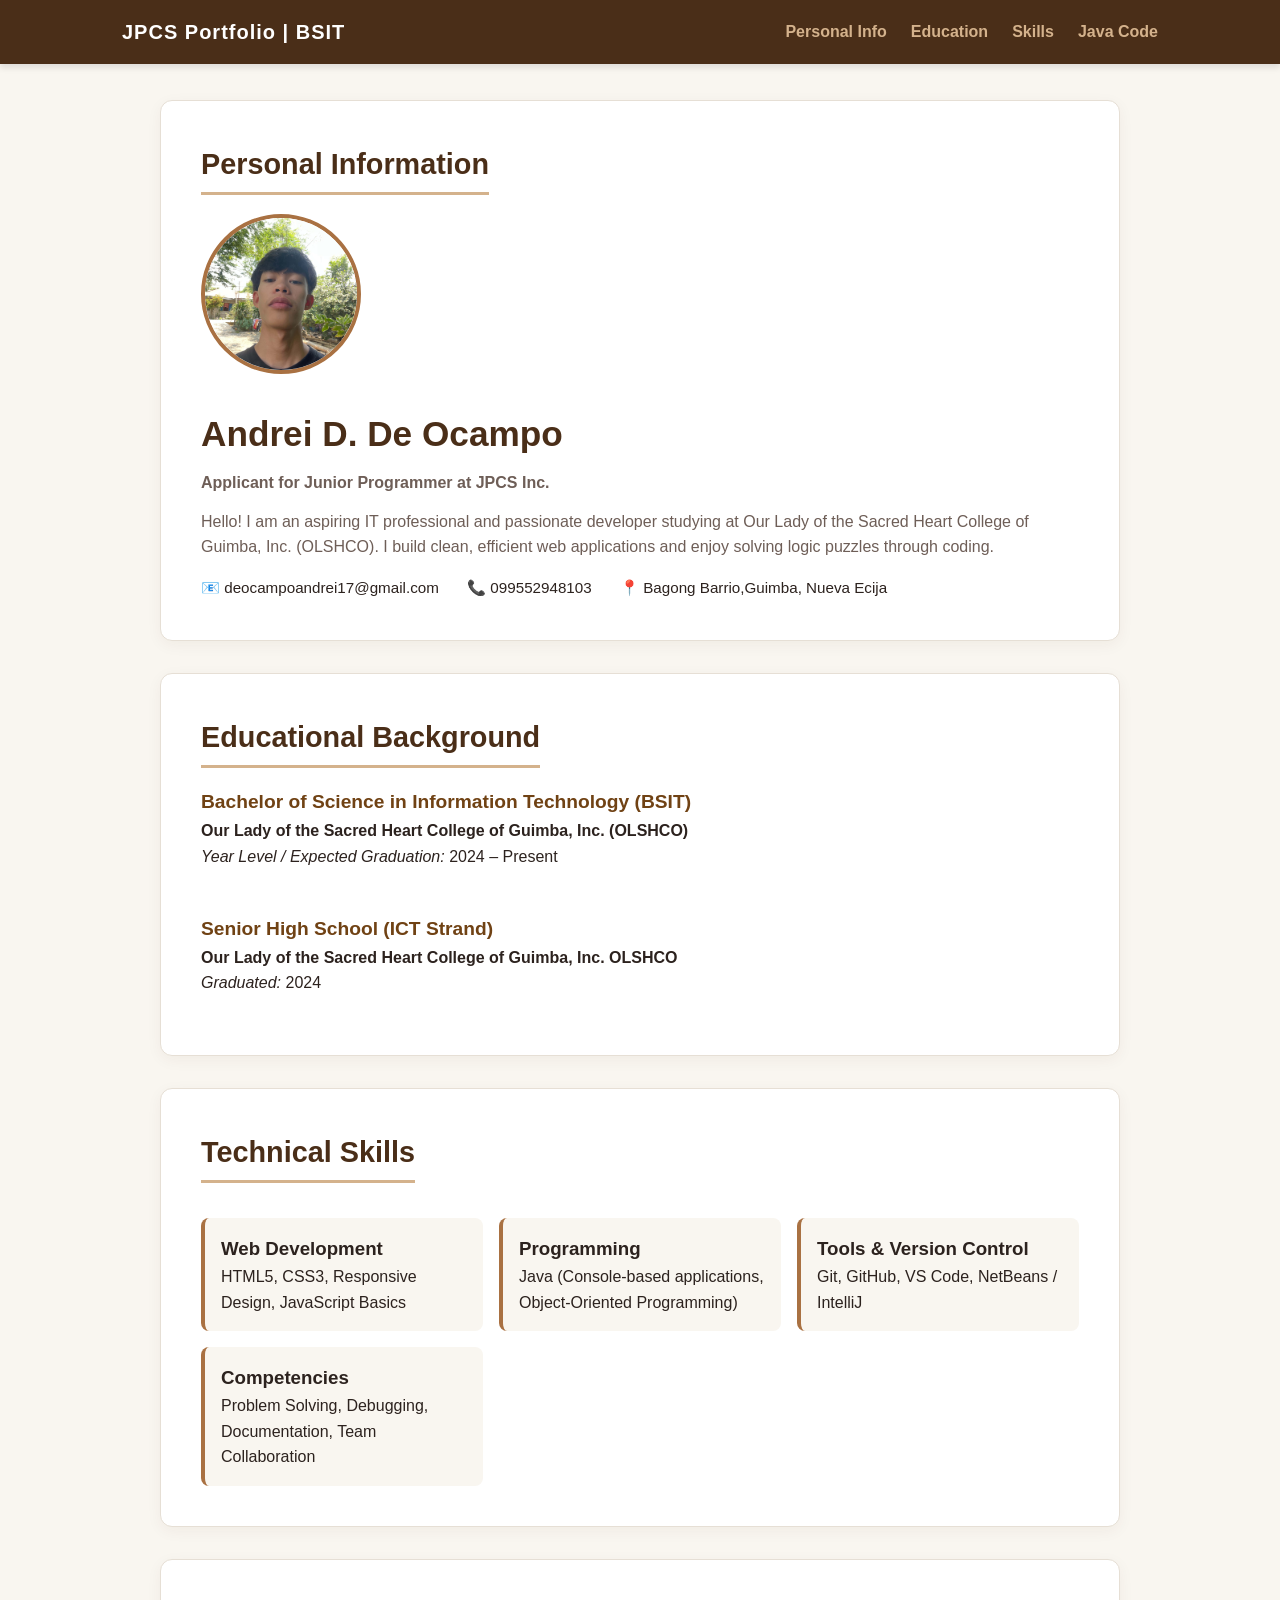
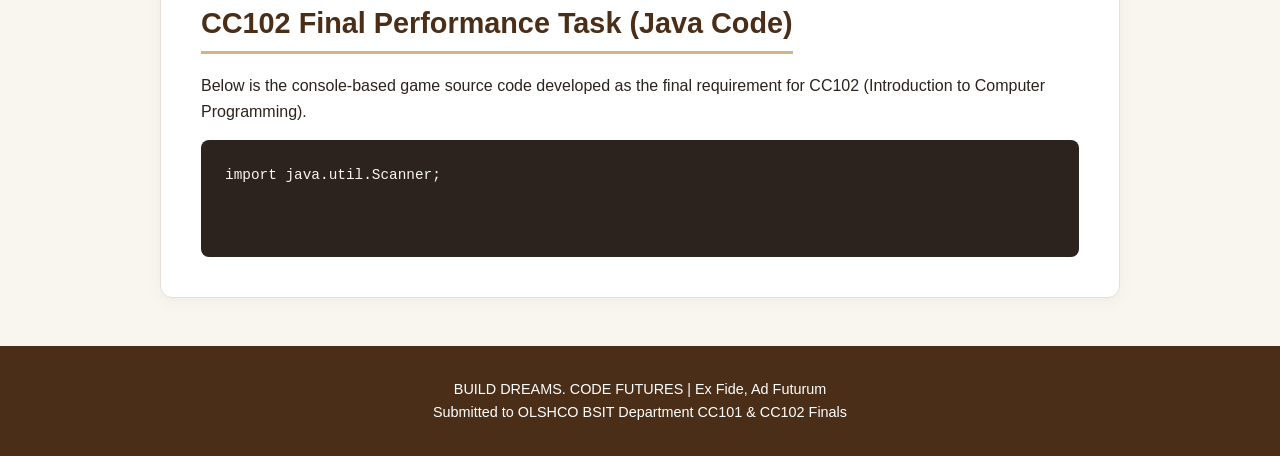
==== andrei.html @ 229759af "Add files via upload" ====
<!DOCTYPE html>
<html lang="en">
<head>
    <meta charset="UTF-8">
    <meta name="viewport" content="width=device-width, initial-scale=1.0">
    <title>My Professional Portfolio | Junior Programmer</title>
    <style>
        /* --- CSS STYLING (Brown & Earthy Theme) --- */
        :root {
            --primary-brown: #4A2E18;
            --secondary-brown: #704214;
            --accent-caramel: #A97142;
            --light-tan: #D4B28C;
            --bg-cream: #F9F6F0;
            --card-bg: #FFFFFF;
            --text-dark: #2C221E;
            --text-light: #6E5E57;
            --border-color: #E6DFD5;
        }

        * {
            margin: 0;
            padding: 0;
            box-sizing: border-box;
            font-family: 'Segoe UI', Tahoma, Geneva, Verdana, sans-serif;
            scroll-behavior: smooth;
        }

        body {
            background-color: var(--bg-cream);
            color: var(--text-dark);
            line-height: 1.6;
        }

        /* Navigation Menu */
        header {
            background-color: var(--primary-brown);
            position: fixed;
            top: 0;
            width: 100%;
            z-index: 1000;
            box-shadow: 0 4px 6px rgba(0, 0, 0, 0.1);
        }

        nav {
            max-width: 1100px;
            margin: 0 auto;
            display: flex;
            justify-content: space-between;
            align-items: center;
            padding: 1rem 2rem;
        }

        .logo {
            color: #FFFFFF;
            font-size: 1.25rem;
            font-weight: bold;
            letter-spacing: 1px;
        }

        .nav-links {
            list-style: none;
            display: flex;
            gap: 1.5rem;
        }

        .nav-links a {
            color: var(--light-tan);
            text-decoration: none;
            font-weight: 600;
            transition: color 0.3s ease;
        }

        .nav-links a:hover {
            color: #FFFFFF;
        }

        /* Main Container */
        .container {
            max-width: 1000px;
            margin: 100px auto 40px auto;
            padding: 0 20px;
        }

        section {
            background-color: var(--card-bg);
            margin-bottom: 2rem;
            padding: 2.5rem;
            border-radius: 12px;
            box-shadow: 0 4px 15px rgba(74, 46, 24, 0.05);
            border: 1px solid var(--border-color);
        }

        h2 {
            color: var(--primary-brown);
            margin-bottom: 1.2rem;
            font-size: 1.8rem;
            border-bottom: 3px solid var(--light-tan);
            display: inline-block;
            padding-bottom: 0.3rem;
        }

        /* Personal Information Section */
        .hero-content {
            display: flex;
            gap: 2rem;
            align-items: center;
            flex-wrap: wrap;
        }

        .profile-img {
            width: 160px;
            height: 160px;
            border-radius: 50%;
            object-fit: cover;
            border: 4px solid var(--accent-caramel);
        }

        .profile-details h1 {
            color: var(--primary-brown);
            font-size: 2.2rem;
            margin-bottom: 0.5rem;
        }

        .profile-details p {
            color: var(--text-light);
            margin-bottom: 0.8rem;
        }

        .contact-info {
            margin-top: 1rem;
            font-size: 0.95rem;
        }

        .contact-info span {
            display: inline-block;
            margin-right: 1.5rem;
            font-weight: 500;
        }

        /* Educational Background & Skills */
        .edu-item, .skill-category {
            margin-bottom: 1.2rem;
        }

        .edu-item h3, .skill-category h3 {
            color: var(--secondary-brown);
            font-size: 1.2rem;
        }

        .skills-grid {
            display: grid;
            grid-template-columns: repeat(auto-fit, minmax(220px, 1fr));
            gap: 1rem;
            margin-top: 1rem;
        }

        .skill-card {
            background-color: var(--bg-cream);
            padding: 1rem;
            border-radius: 8px;
            border-left: 4px solid var(--accent-caramel);
        }

        /* Java Code Section */
        pre {
            background-color: #2C221E;
            color: #F9F6F0;
            padding: 1.5rem;
            border-radius: 8px;
            overflow-x: auto;
            font-family: 'Courier New', Courier, monospace;
            font-size: 0.9rem;
            margin-top: 1rem;
            max-height: 400px;
        }

        code {
            font-family: inherit;
        }

        /* Footer */
        footer {
            text-align: center;
            padding: 2rem;
            color: var(--text-light);
            font-size: 0.9rem;
            background-color: var(--primary-brown);
            color: #FFFFFF;
            margin-top: 3rem;
        }

        /* Responsive Design */
        @media (max-width: 768px) {
            .hero-content {
                flex-direction: column;
                text-align: center;
            }
            .nav-links {
                display: none; /* Can be expanded with a mobile menu toggle if needed */
            }
        }
    </style>
</head>
<body>

    <!-- Navigation Menu -->
    <header>
        <nav>
            <div class="logo">JPCS Portfolio | BSIT</div>
            <ul class="nav-links">
                <li><a href="#about">Personal Info</a></li>
                <li><a href="#education">Education</a></li>
                <li><a href="#skills">Skills</a></li>
                <li><a href="#java-code">Java Code</a></li>
            </ul>
        </nav>
    </header>

    <div class="container">

        <section id="about">
            <h2>Personal Information</h2>
            <div class="hero-content">
                <img src="Andrei.jfif" alt="Profile Picture" class="profile-img">
                <div class="profile-details">
                    <h1>Andrei D. De Ocampo</h1>
                    <p><strong>Applicant for Junior Programmer at JPCS Inc.</strong></p>
                    <p>Hello! I am an aspiring IT professional and passionate developer studying at Our Lady of the Sacred Heart College of Guimba, Inc. (OLSHCO). I build clean, efficient web applications and enjoy solving logic puzzles through coding.</p>
                    <div class="contact-info">
                        <span>📧 deocampoandrei17@gmail.com </span>
                        <span>📞 099552948103 </span>
                        <span>📍 Bagong Barrio,Guimba, Nueva Ecija</span>
                    </div>
                </div>
            </div>
        </section>

        <section id="education">
            <h2>Educational Background</h2>
            <div class="edu-item">
                <h3>Bachelor of Science in Information Technology (BSIT)</h3>
                <p><strong>Our Lady of the Sacred Heart College of Guimba, Inc. (OLSHCO)</strong></p>
                <p><em>Year Level / Expected Graduation:</em> 2024 – Present</p>
            </div>
            <br>
            <div class="edu-item">
                <h3>Senior High School (ICT Strand)</h3>
                <p><strong>Our Lady of the Sacred Heart College of Guimba, Inc. OLSHCO </strong></p>
                <p><em>Graduated:</em> 2024</p>
            </div>
        </section>

        <section id="skills">
            <h2>Technical Skills</h2>
            <div class="skills-grid">
                <div class="skill-card">
                    <h3>Web Development</h3>
                    <p>HTML5, CSS3, Responsive Design, JavaScript Basics</p>
                </div>
                <div class="skill-card">
                    <h3>Programming</h3>
                    <p>Java (Console-based applications, Object-Oriented Programming)</p>
                </div>
                <div class="skill-card">
                    <h3>Tools & Version Control</h3>
                    <p>Git, GitHub, VS Code, NetBeans / IntelliJ</p>
                </div>
                <div class="skill-card">
                    <h3>Competencies</h3>
                    <p>Problem Solving, Debugging, Documentation, Team Collaboration</p>
                </div>
            </div>
        </section>

        <section id="java-code">
            <h2>CC102 Final Performance Task (Java Code)</h2>
            <p>Below is the console-based game source code developed as the final requirement for CC102 (Introduction to Computer Programming).</p>
            <pre><code>import java.util.Scanner;


</code></pre>
        </section>

    </div>

    <footer>
        <p>BUILD DREAMS. CODE FUTURES | Ex Fide, Ad Futurum</p>
        <p>Submitted to OLSHCO BSIT Department CC101 & CC102 Finals</p>
    </footer>

</body>
</html>
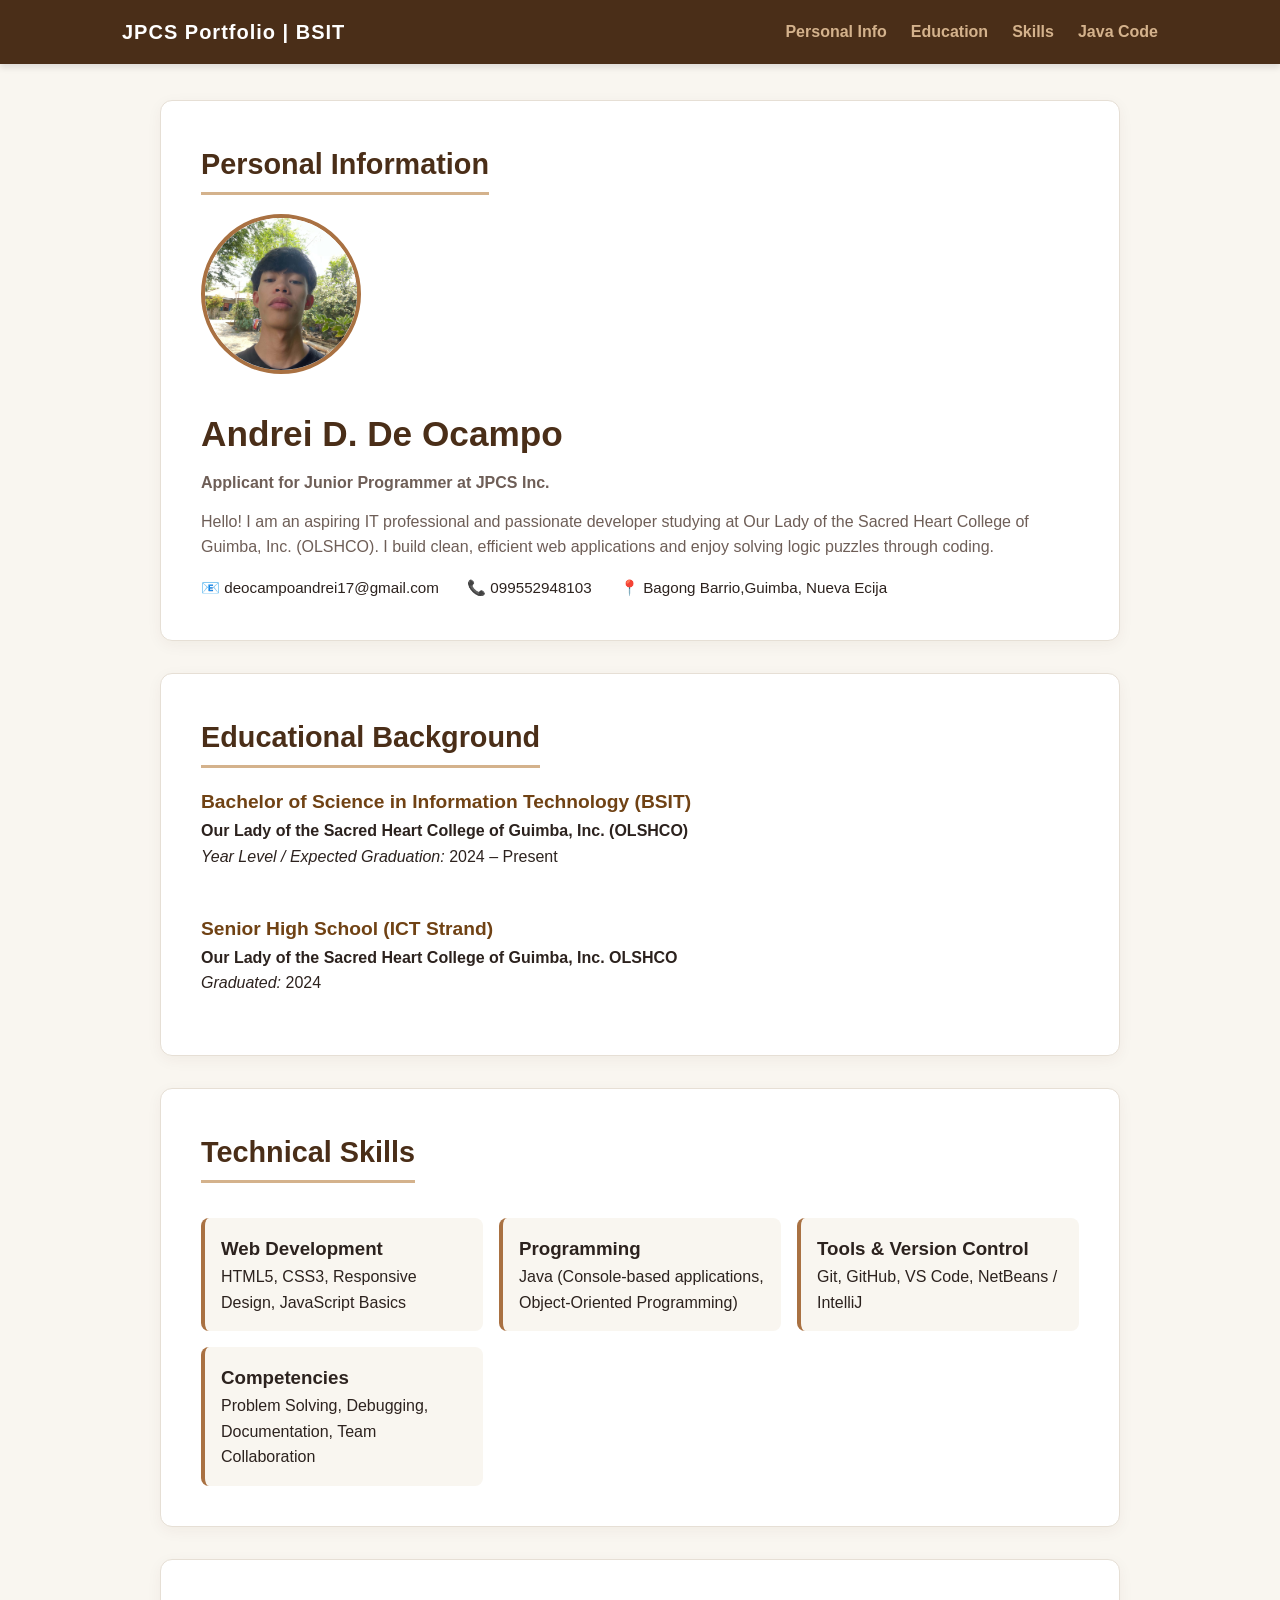
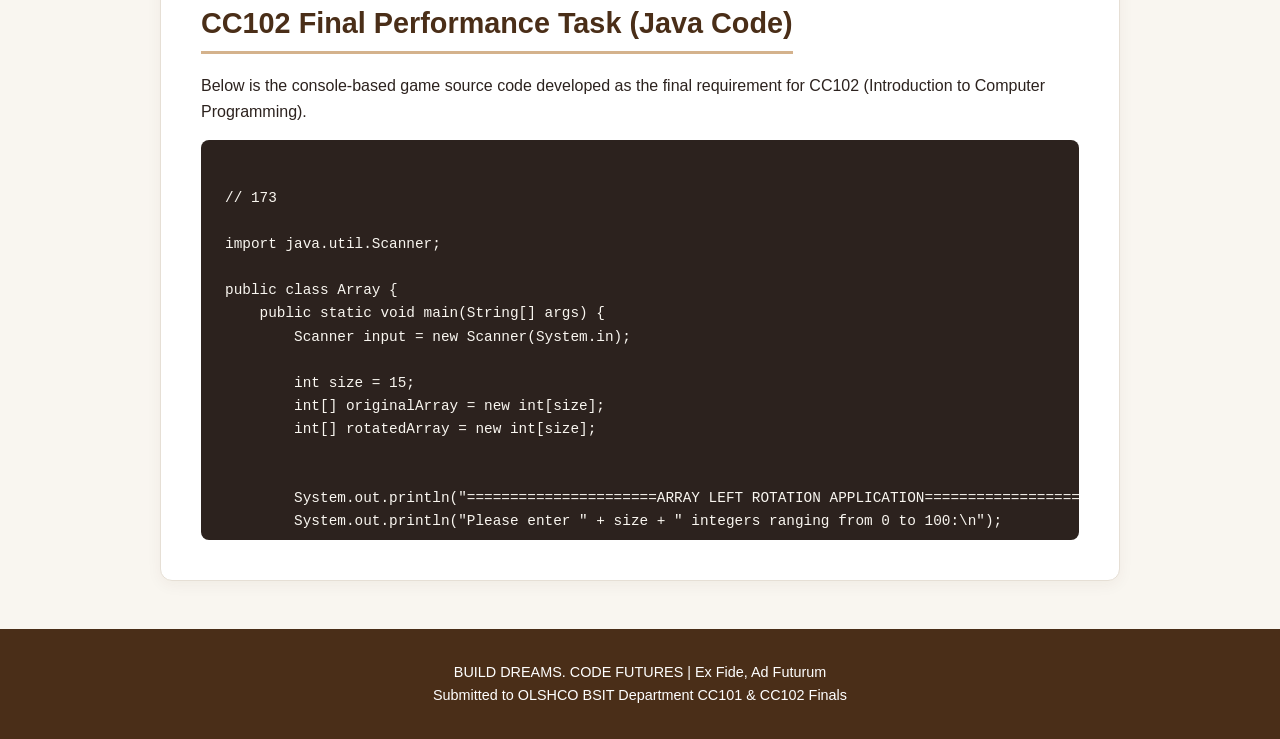
==== commit feba15a3: "Add files via upload" ====
--- a/andrei.html
+++ b/andrei.html
@@ -204,7 +204,6 @@
 </head>
 <body>
 
-    <!-- Navigation Menu -->
     <header>
         <nav>
             <div class="logo">JPCS Portfolio | BSIT</div>
@@ -276,9 +275,84 @@
         <section id="java-code">
             <h2>CC102 Final Performance Task (Java Code)</h2>
             <p>Below is the console-based game source code developed as the final requirement for CC102 (Introduction to Computer Programming).</p>
-            <pre><code>import java.util.Scanner;
-
-
+            <pre><code>
+// 173
+
+import java.util.Scanner;
+
+public class Array {
+    public static void main(String[] args) {
+        Scanner input = new Scanner(System.in);
+        
+        int size = 15;
+        int[] originalArray = new int[size];
+        int[] rotatedArray = new int[size];
+
+        
+        System.out.println("======================ARRAY LEFT ROTATION APPLICATION======================");
+        System.out.println("Please enter " + size + " integers ranging from 0 to 100:\n");
+
+        for (int i = 0; i  < size; i++) {
+            while (true) {
+                System.out.print("Enter value for index " + i + ": ");
+                if (input.hasNextInt()) {
+                    int value = input.nextInt();
+                    if (value >= 0 && value <= 100) {
+                        originalArray[i] = value;
+                        break;
+                    } else {
+                        System.out.println("  -> Error: Value must be between 0 and 100. Try again.");
+                    }
+                } else {
+                    System.out.println("  -> Error: Invalid input. Please enter a valid integer.");
+                    input.next();
+                }
+            }
+        }
+
+        for (int i = 0; i < size; i++) {
+            rotatedArray[i] = originalArray[i];
+        }
+
+        int largestValue = originalArray[0];
+        for (int i = 1; i < size; i++) {
+            if (originalArray[i] > largestValue) {
+                largestValue = originalArray[i];
+            }
+        }
+
+       
+        int firstElement = rotatedArray[0];
+        
+        for (int i = 0; i < size - 1; i++) {
+            rotatedArray[i] = rotatedArray[i + 1];
+        }
+        
+        rotatedArray[size - 1] = firstElement;
+
+        // Step 5: Display Results
+        System.out.println("==================RESULTS SUMMARY==================");
+        
+      
+        System.out.print("Original Array: [");
+        for (int i = 0; i < size; i++) {
+            System.out.print(originalArray[i] + (i < size - 1 ? ", " : ""));
+        }
+        System.out.println("]");
+
+
+        System.out.print("Rotated Array:  [");
+        for (int i = 0; i < size; i++) {
+            System.out.print(rotatedArray[i] + (i < size - 1 ? ", " : ""));
+        }
+        System.out.println("]");
+
+        System.out.println("Largest Value:  " + largestValue);
+        System.out.println("==========================================");
+
+        input.close();
+    }
+}
 </code></pre>
         </section>
 
